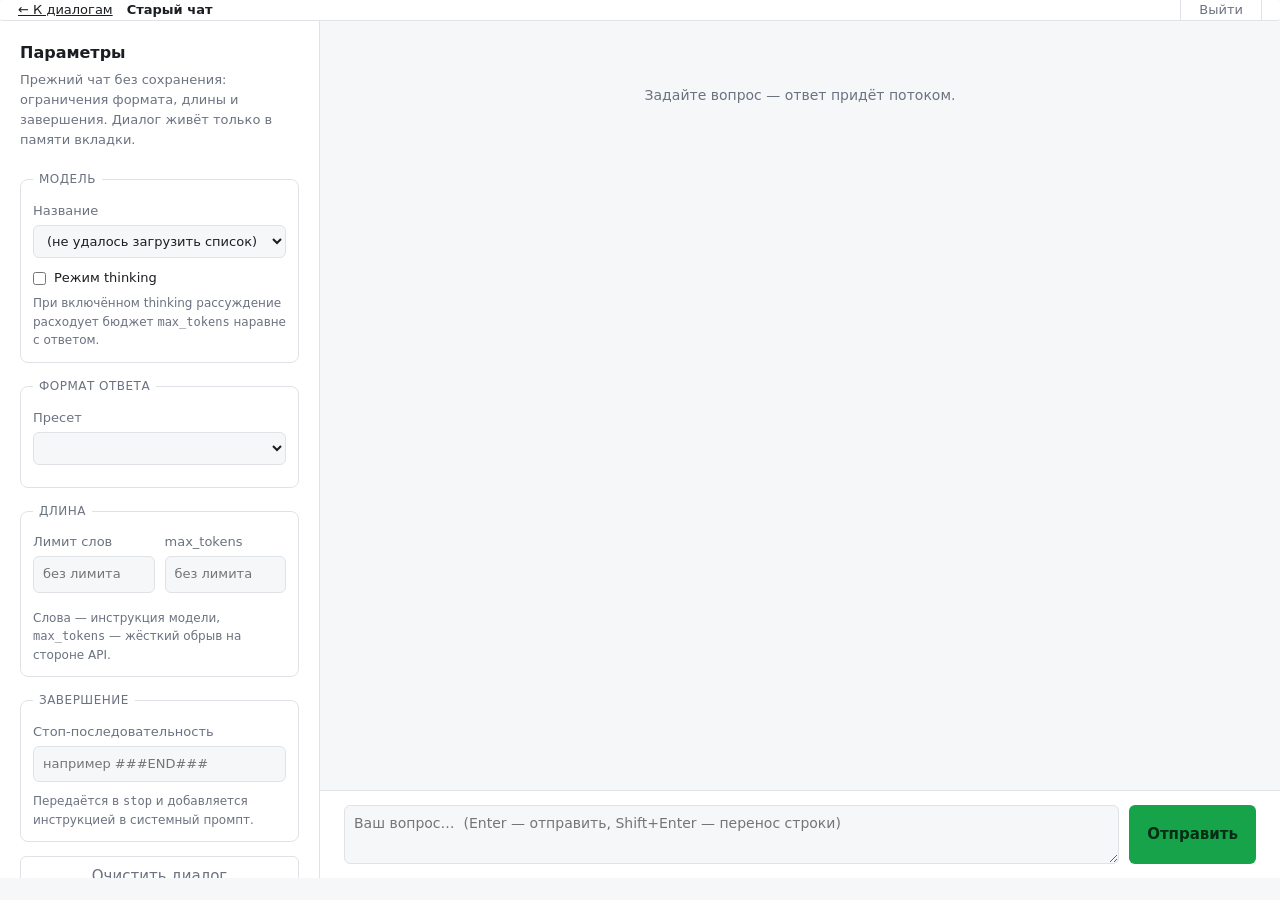
==== static/legacy.html @ efd4877f "Диалоги с сохранением истории между запусками Главная страница — чат со списком диалогов; переписка " ====
<!DOCTYPE html>
<html lang="ru">
<head>
<meta charset="utf-8">
<meta name="viewport" content="width=device-width, initial-scale=1">
<title>Старый чат — LLM чат</title>
<link rel="stylesheet" href="/static/style.css">
</head>
<body>

<header class="bar">
  <a href="/">← К диалогам</a>
  <b>Старый чат</b>
  <span class="grow"></span>
  <span class="who" id="who"></span>
  <a class="btn ghost small" href="/admin" id="adminLink" hidden>Пользователи</a>
  <a class="btn ghost small" href="/auth/logout">Выйти</a>
</header>

<div class="app">
<aside>
  <h1>Параметры</h1>
  <div class="sub">Прежний чат без сохранения: ограничения формата, длины и завершения. Диалог живёт только в памяти вкладки.</div>

  <fieldset>
    <legend>Модель</legend>
    <label><span>Название</span><select id="model"></select></label>
    <div class="check"><input type="checkbox" id="thinking"><label for="thinking" style="margin:0">Режим thinking</label></div>
    <div class="hint">При включённом thinking рассуждение расходует бюджет <code>max_tokens</code> наравне с ответом.</div>
  </fieldset>

  <fieldset>
    <legend>Формат ответа</legend>
    <label><span>Пресет</span><select id="format"></select></label>
    <label id="customWrap" hidden><span>Своя инструкция</span><textarea id="customFormat" placeholder="Опишите требуемый формат ответа"></textarea></label>
  </fieldset>

  <fieldset>
    <legend>Длина</legend>
    <div class="row">
      <label><span>Лимит слов</span><input type="number" id="wordLimit" min="1" max="5000" placeholder="без лимита"></label>
      <label><span>max_tokens</span><input type="number" id="maxTokens" min="1" max="8192" placeholder="без лимита"></label>
    </div>
    <div class="hint">Слова — инструкция модели, <code>max_tokens</code> — жёсткий обрыв на стороне API.</div>
  </fieldset>

  <fieldset>
    <legend>Завершение</legend>
    <label><span>Стоп-последовательность</span><input type="text" id="stop" placeholder="например ###END###"></label>
    <div class="hint">Передаётся в <code>stop</code> и добавляется инструкцией в системный промпт.</div>
  </fieldset>

  <button class="ghost" id="clear" style="width:100%">Очистить диалог</button>
</aside>

<main>
  <div id="log"><div class="empty">Задайте вопрос — ответ придёт потоком.</div></div>
  <form id="form" class="composer">
    <textarea id="prompt" placeholder="Ваш вопрос…  (Enter — отправить, Shift+Enter — перенос строки)"></textarea>
    <button id="send" type="submit">Отправить</button>
  </form>
</main>
</div>

<script src="/static/markdown.js"></script>
<script src="/static/common.js"></script>
<script>
const $ = id => document.getElementById(id);
const log = $("log");
let history = [];      // диалог живёт только в памяти вкладки
let busy = false;

// ---------- кто вошёл ----------
fetch("/api/me").then(r => r.json()).then(me => {
  if (!me.authenticated) { location.href = "/login"; return; }
  if (me.status !== "approved") { location.href = "/pending"; return; }
  $("who").append("Вы: ", Object.assign(document.createElement("b"), { textContent: me.login }));
  if (me.is_admin) $("adminLink").hidden = false;
});

// ---------- начальная конфигурация ----------
fetch("/api/config").then(r => r.json()).then(cfg => {
  cfg.models.forEach(m => {
    $("model").add(new Option(m, m, m === cfg.default_model, m === cfg.default_model));
  });
  cfg.formats.forEach(f => $("format").add(new Option(f.label, f.id)));
}).catch(() => {
  $("model").add(new Option("(не удалось загрузить список)", ""));
});

$("format").addEventListener("change", e => {
  $("customWrap").hidden = e.target.value !== "custom";
});

// ---------- отрисовка ----------
function addMessage(role, who) {
  if (log.querySelector(".empty")) log.innerHTML = "";
  const el = document.createElement("div");
  el.className = "msg " + role;
  el.innerHTML = `<div class="who"></div><div class="body"></div>`;
  el.querySelector(".who").textContent = who;
  log.appendChild(el);
  log.scrollTop = log.scrollHeight;
  return el;
}

function num(v) { return v === "" || v === null ? null : Number(v); }

function constraints() {
  return {
    model: $("model").value || null,
    format_preset: $("format").value || "free",
    custom_format: $("customFormat").value,
    word_limit: num($("wordLimit").value),
    max_tokens: num($("maxTokens").value),
    stop: $("stop").value,
    thinking: $("thinking").checked,
  };
}

// ---------- отправка ----------
async function send(text) {
  if (busy) return;
  busy = true;
  $("send").disabled = true;

  addMessage("user", "Вы").querySelector(".body").textContent = text;
  history.push({ role: "user", content: text });

  const el = addMessage("assistant", "Модель");
  const body = el.querySelector(".body");
  body.classList.add("cursor");

  let answer = "", reasoning = "", reasoningBox = null;

  try {
    const res = await fetch("/api/chat", {
      method: "POST",
      headers: { "Content-Type": "application/json" },
      body: JSON.stringify({ messages: history, constraints: constraints() }),
    });
    if (res.status === 401) { location.href = "/login"; return; }
    if (res.status === 403) { location.href = "/pending"; return; }
    if (!res.ok) throw new Error("HTTP " + res.status);

    const reader = res.body.getReader();
    const decoder = new TextDecoder();
    let buf = "";

    while (true) {
      const { done, value } = await reader.read();
      if (done) break;
      buf += decoder.decode(value, { stream: true });
      const parts = buf.split("\n\n");
      buf = parts.pop();

      for (const part of parts) {
        if (!part.startsWith("data: ")) continue;
        const ev = JSON.parse(part.slice(6));

        if (ev.type === "request") {
          const d = requestDetails(ev.request);
          if (d) el.appendChild(d);
        } else if (ev.type === "meta") {
          const d = document.createElement("details");
          d.innerHTML = `<summary>Системный промпт (${ev.model})</summary><pre></pre>`;
          d.querySelector("pre").textContent = ev.system;
          el.appendChild(d);
        } else if (ev.type === "reasoning") {
          if (!reasoningBox) {
            const d = document.createElement("details");
            d.innerHTML = `<summary>Рассуждение</summary><pre></pre>`;
            el.insertBefore(d, body);
            reasoningBox = d.querySelector("pre");
          }
          reasoning += ev.text;
          reasoningBox.textContent = reasoning;
        } else if (ev.type === "content") {
          answer += ev.text;
          setMarkdown(body, answer);
          log.scrollTop = log.scrollHeight;
        } else if (ev.type === "error") {
          body.classList.add("error");
          body.textContent = ev.message;
        } else if (ev.type === "done") {
          const u = ev.usage || {};
          const stats = document.createElement("div");
          stats.className = "stats";
          stats.innerHTML =
            `<span>finish_reason <b>${ev.finish_reason}</b></span>` +
            `<span>токенов ответа <b>${u.completion_tokens ?? "—"}</b></span>` +
            `<span>всего <b>${u.total_tokens ?? "—"}</b></span>` +
            `<span>слов <b>${answer.trim() ? answer.trim().split(/\s+/).length : 0}</b></span>` +
            `<span>время <b>${ev.elapsed} с</b></span>`;
          el.appendChild(stats);
          if (ev.finish_reason === "length") {
            const w = document.createElement("div");
            w.className = "truncated";
            w.textContent = "Генерация оборвана лимитом max_tokens — ответ не дописан. " +
              (reasoning ? "Часть бюджета ушла на рассуждение." : "");
            el.appendChild(w);
          }
        }
      }
    }
    if (answer) history.push({ role: "assistant", content: answer });
  } catch (err) {
    body.classList.add("error");
    body.textContent = "Сбой запроса: " + err.message;
  } finally {
    body.classList.remove("cursor");
    busy = false;
    $("send").disabled = false;
    log.scrollTop = log.scrollHeight;
  }
}

// ---------- события ----------
$("form").addEventListener("submit", e => {
  e.preventDefault();
  const text = $("prompt").value.trim();
  if (!text) return;
  $("prompt").value = "";
  send(text);
});

$("prompt").addEventListener("keydown", e => {
  if (e.key === "Enter" && !e.shiftKey) { e.preventDefault(); $("form").requestSubmit(); }
});

$("clear").addEventListener("click", () => {
  history = [];
  log.innerHTML = '<div class="empty">Задайте вопрос — ответ придёт потоком.</div>';
});
</script>
</body>
</html>
---- static/style.css ----
:root {
  --bg: #f6f7f9; --panel: #ffffff; --border: #dfe3e8; --text: #1a1d21;
  --muted: #6b7280; --accent: #16a34a; --accent-text: #052e14;
  --user: #eef2ff; --warn: #b45309; --warn-soft: #fef3c7;
  --danger: #b91c1c; --danger-soft: #fee2e2;
  --mono: ui-monospace, SFMono-Regular, Menlo, monospace;
}
@media (prefers-color-scheme: dark) {
  :root {
    --bg: #14161a; --panel: #1c1f24; --border: #2c3138; --text: #e6e8ea;
    --muted: #9aa3ad; --accent: #4ade80; --accent-text: #052e14;
    --user: #1e2533; --warn: #fbbf24; --warn-soft: #2c2313;
    --danger: #f87171; --danger-soft: #2a1616;
  }
}
* { box-sizing: border-box; }
[hidden] { display: none !important; }
body {
  margin: 0; background: var(--bg); color: var(--text);
  font: 15px/1.55 system-ui, -apple-system, "Segoe UI", Roboto, sans-serif;
}
a { color: inherit; }

/* ---------- элементы форм ---------- */
fieldset { border: 1px solid var(--border); border-radius: 8px; padding: 12px; margin: 0 0 14px; }
legend { font-size: 12px; color: var(--muted); text-transform: uppercase; letter-spacing: .04em; padding: 0 6px; }
label { display: block; font-size: 13px; margin-bottom: 10px; }
label span { display: block; color: var(--muted); margin-bottom: 4px; }
label:last-child { margin-bottom: 0; }
select, textarea,
input:not([type=checkbox]):not([type=radio]):not([type=submit]) {
  width: 100%; padding: 7px 9px; border: 1px solid var(--border); border-radius: 6px;
  background: var(--bg); color: var(--text); font: inherit; font-size: 13px;
}
textarea { font-family: var(--mono); font-size: 12px; resize: vertical; min-height: 90px; }
.row { display: flex; gap: 10px; }
.row label { flex: 1; }
.check { display: flex; align-items: center; gap: 8px; font-size: 13px; }
.check input { margin: 0; }
.hint { color: var(--muted); font-size: 12px; margin-top: 6px; }

button, .btn {
  display: inline-block; padding: 8px 18px; border: 0; border-radius: 6px;
  background: var(--accent); color: var(--accent-text);
  font: inherit; font-weight: 600; cursor: pointer; white-space: nowrap; text-decoration: none;
}
button:disabled { opacity: .5; cursor: default; }
button.ghost, .btn.ghost {
  background: transparent; color: var(--muted); border: 1px solid var(--border); font-weight: 400;
}
button.danger { background: var(--danger-soft); color: var(--danger); font-weight: 500; }
button.small { padding: 5px 12px; font-size: 13px; }

/* ---------- шапка ---------- */
header.bar {
  display: flex; align-items: center; gap: 14px;
  padding: 10px 18px; background: var(--panel); border-bottom: 1px solid var(--border);
  font-size: 13px;
}
header.bar .grow { flex: 1; }
header.bar .who { color: var(--muted); }
header.bar .who b { color: var(--text); font-weight: 600; }
.badge {
  padding: 2px 8px; border-radius: 999px; font-size: 11px; font-weight: 600;
  background: var(--accent); color: var(--accent-text);
}

/* ---------- карточка по центру (вход, ожидание) ---------- */
.center { min-height: 100vh; display: grid; place-items: center; padding: 24px; }
.card {
  background: var(--panel); border: 1px solid var(--border); border-radius: 12px;
  padding: 32px; max-width: 440px; width: 100%; text-align: center;
}
.card h1 { font-size: 20px; margin: 0 0 8px; }
.card p { color: var(--muted); font-size: 14px; margin: 0 0 20px; }
.card .btn { width: 100%; padding: 12px; }
.notice {
  margin-top: 18px; padding: 10px 12px; border-radius: 8px; font-size: 13px;
  background: var(--warn-soft); color: var(--warn); text-align: left;
}

/* ---------- чат ---------- */
.app { display: grid; grid-template-columns: 320px 1fr; height: calc(100vh - 43px); }
@media (max-width: 860px) { .app { grid-template-columns: 1fr; height: auto; } }
aside { background: var(--panel); border-right: 1px solid var(--border); padding: 20px; overflow-y: auto; }
aside h1 { font-size: 16px; margin: 0 0 4px; }
aside .sub { color: var(--muted); font-size: 13px; margin-bottom: 20px; }
main { display: flex; flex-direction: column; min-width: 0; height: 100%; }
@media (max-width: 860px) { main { height: 80vh; } }
#log { flex: 1; overflow-y: auto; padding: 24px; display: flex; flex-direction: column; gap: 16px; }
.msg { max-width: 780px; }
.msg .who { font-size: 12px; color: var(--muted); margin-bottom: 4px; }
.msg .body {
  background: var(--panel); border: 1px solid var(--border); border-radius: 10px;
  padding: 12px 14px; white-space: pre-wrap; word-wrap: break-word;
}
.msg.user .body { background: var(--user); }
details { margin-top: 8px; }
details summary { cursor: pointer; font-size: 12px; color: var(--muted); }
details pre {
  margin: 8px 0 0; padding: 10px; background: var(--bg); border: 1px solid var(--border);
  border-radius: 6px; font-family: var(--mono); font-size: 12px; white-space: pre-wrap; color: var(--muted);
}
.stats { margin-top: 8px; font-family: var(--mono); font-size: 12px; color: var(--muted); display: flex; flex-wrap: wrap; gap: 12px; }
.stats b { font-weight: 600; color: var(--text); }
.truncated { margin-top: 8px; padding: 8px 10px; border-radius: 6px; background: var(--warn-soft); color: var(--warn); font-size: 13px; }
.error { border-color: var(--warn); color: var(--warn); }
.empty { color: var(--muted); text-align: center; margin-top: 40px; font-size: 14px; }
form.composer { border-top: 1px solid var(--border); background: var(--panel); padding: 14px 24px; display: flex; gap: 10px; }
#prompt { flex: 1; min-height: 44px; max-height: 180px; font-family: inherit; font-size: 14px; }
.cursor::after { content: "▌"; color: var(--accent); animation: blink 1s steps(2) infinite; }
@keyframes blink { 50% { opacity: 0; } }

/* ---------- админка ---------- */
.wrap { max-width: 1000px; margin: 0 auto; padding: 28px 20px; }
.wrap h1 { font-size: 20px; margin: 0 0 4px; }
.wrap .sub { color: var(--muted); font-size: 14px; margin-bottom: 24px; }
table { width: 100%; border-collapse: collapse; background: var(--panel); border: 1px solid var(--border); border-radius: 10px; overflow: hidden; }
th, td { padding: 11px 14px; text-align: left; border-bottom: 1px solid var(--border); font-size: 14px; }
th { font-size: 12px; color: var(--muted); text-transform: uppercase; letter-spacing: .04em; font-weight: 500; }
tr:last-child td { border-bottom: 0; }
td.actions { text-align: right; white-space: nowrap; }
td.actions button { margin-left: 6px; }
.status { font-size: 12px; font-weight: 600; padding: 3px 9px; border-radius: 999px; }
.status.pending { background: var(--warn-soft); color: var(--warn); }
.status.approved { background: var(--accent); color: var(--accent-text); }
.status.blocked { background: var(--danger-soft); color: var(--danger); }
.mono { font-family: var(--mono); font-size: 12px; color: var(--muted); }
.you { font-size: 11px; color: var(--muted); }

/* ---------- формы входа и регистрации ---------- */
.card form { text-align: left; margin-bottom: 16px; }
.card form label { margin-bottom: 12px; }
.card form input { padding: 9px 11px; font-size: 14px; }
.card button[type=submit] { width: 100%; padding: 11px; }
.card .alt {
  margin-top: 18px; padding-top: 18px; border-top: 1px solid var(--border);
  font-size: 13px; color: var(--muted);
}
.card .alt .btn { width: 100%; margin-top: 10px; }
.formerror {
  margin-bottom: 14px; padding: 9px 11px; border-radius: 6px; font-size: 13px;
  background: var(--danger-soft); color: var(--danger); text-align: left;
}

/* ---------- режим сравнения способов рассуждения ---------- */
.wrap.wide { max-width: 1100px; }
.setup { background: var(--panel); border: 1px solid var(--border); border-radius: 10px; padding: 18px; margin-bottom: 22px; }
.setup textarea { min-height: 96px; font-family: inherit; font-size: 14px; }
.setup .go { display: flex; gap: 12px; align-items: flex-end; }
.setup .go label { flex: 0 0 160px; margin: 0; }
.setup .go button { flex: 0 0 auto; padding: 10px 24px; }
.progress { margin-left: auto; font-size: 13px; color: var(--muted); font-family: var(--mono); }

.method { background: var(--panel); border: 1px solid var(--border); border-radius: 10px; padding: 16px 18px; margin-bottom: 14px; }
.method.correct { border-left: 3px solid var(--accent); }
.method.wrong { border-left: 3px solid var(--danger); }
.method h3 { margin: 0 0 2px; font-size: 15px; display: flex; align-items: center; gap: 10px; }
.method .note { color: var(--muted); font-size: 13px; margin-bottom: 12px; }
.verdict { font-size: 11px; font-weight: 700; padding: 3px 9px; border-radius: 999px; }
.verdict.ok { background: var(--accent); color: var(--accent-text); }
.verdict.no { background: var(--danger-soft); color: var(--danger); }
.verdict.na { background: var(--border); color: var(--muted); }
.short { font-size: 15px; padding: 10px 12px; background: var(--bg); border: 1px solid var(--border); border-radius: 8px; margin-bottom: 10px; }
.short b { font-family: var(--mono); }
.method .stats { margin-top: 4px; }
.waiting { color: var(--muted); font-size: 14px; padding: 14px 0; }
.summary { margin-top: 26px; }
.summary h2 { font-size: 16px; margin: 0 0 12px; }

/* ---------- режим сравнения температур ---------- */
.tcard { background: var(--panel); border: 1px solid var(--border); border-radius: 10px; padding: 16px 18px; margin-bottom: 14px; }
.tcard h3 { margin: 0 0 12px; font-size: 15px; font-family: var(--mono); }
.tcard h3 .tag { font-family: system-ui, sans-serif; font-size: 12px; color: var(--muted); font-weight: 400; margin-left: 8px; }
.sample { padding: 10px 12px; background: var(--bg); border: 1px solid var(--border); border-radius: 8px; margin-bottom: 8px; font-size: 14px; white-space: pre-wrap; }
.sample .n { display: block; font-size: 11px; color: var(--muted); font-family: var(--mono); margin-bottom: 4px; }
.sample.ok { border-left: 3px solid var(--accent); }
.sample.no { border-left: 3px solid var(--danger); }
.bar { height: 6px; background: var(--border); border-radius: 3px; overflow: hidden; min-width: 60px; }
.bar > i { display: block; height: 100%; background: var(--accent); }
.guide { background: var(--panel); border: 1px solid var(--border); border-radius: 10px; padding: 18px; margin-top: 22px; }
.guide h2 { font-size: 16px; margin: 0 0 12px; }
.guide dt { font-family: var(--mono); font-weight: 600; margin-top: 12px; }
.guide dt:first-of-type { margin-top: 0; }
.guide dd { margin: 4px 0 0; color: var(--muted); font-size: 14px; }

/* ---------- режим сравнения моделей ---------- */
.cfg { display: flex; gap: 10px; align-items: center; margin-bottom: 8px; }
.cfg select { flex: 1 1 220px; }
.cfg .price { flex: 0 0 110px; }
.cfg .chk { flex: 0 0 auto; display: flex; align-items: center; gap: 6px; font-size: 13px; white-space: nowrap; }
.cfg .drop { flex: 0 0 auto; padding: 6px 10px; font-size: 16px; line-height: 1; background: transparent; color: var(--muted); border: 1px solid var(--border); font-weight: 400; }
.cfghead { display: flex; gap: 10px; font-size: 11px; color: var(--muted); text-transform: uppercase; letter-spacing: .04em; margin-bottom: 6px; }
.cfghead .a { flex: 1 1 220px; } .cfghead .b { flex: 0 0 110px; } .cfghead .c { flex: 0 0 130px; }
.mcard { background: var(--panel); border: 1px solid var(--border); border-radius: 10px; padding: 16px 18px; margin-bottom: 14px; }
.mcard h3 { margin: 0 0 10px; font-size: 15px; font-family: var(--mono); }
.mcard .answer { white-space: pre-wrap; font-size: 14px; padding: 12px; background: var(--bg); border: 1px solid var(--border); border-radius: 8px; }
.links { font-size: 13px; color: var(--muted); }
.links a { color: var(--text); }

/* ---------- разметка markdown в ответах ---------- */
.md { white-space: normal; }
.md > :first-child { margin-top: 0; }
.md > :last-child { margin-bottom: 0; }
.md p { margin: 0 0 10px; }
.md h3, .md h4, .md h5, .md h6 { margin: 16px 0 8px; font-size: 15px; font-weight: 600; }
.md h3 { font-size: 16px; }
.md ul, .md ol { margin: 0 0 10px; padding-left: 22px; }
.md li { margin-bottom: 4px; }
.md code { font-family: var(--mono); font-size: .92em; background: var(--bg); border: 1px solid var(--border); border-radius: 4px; padding: 1px 5px; }
.md pre.code { margin: 0 0 10px; padding: 10px 12px; background: var(--bg); border: 1px solid var(--border); border-radius: 6px; font-family: var(--mono); font-size: 12px; white-space: pre; overflow-x: auto; }
.md blockquote { margin: 0 0 10px; padding: 6px 12px; border-left: 3px solid var(--border); color: var(--muted); }
.md table { margin: 0 0 10px; font-size: 13px; display: block; overflow-x: auto; }
.md th, .md td { padding: 7px 10px; }
.md hr { border: 0; border-top: 1px solid var(--border); margin: 14px 0; }
.md a { color: var(--accent); }

/* ---------- список диалогов ---------- */
aside.withlist { display: flex; flex-direction: column; }
.newconv { width: 100%; margin-bottom: 12px; }
.convlist { flex: 1 1 auto; overflow-y: auto; margin: 0 -8px 14px; min-height: 80px; }
.conv {
  display: flex; align-items: center; gap: 6px; padding: 8px 10px; margin-bottom: 2px;
  border-radius: 6px; cursor: pointer; font-size: 13px; color: var(--muted);
}
.conv:hover { background: var(--bg); }
.conv.active { background: var(--bg); color: var(--text); font-weight: 600; }
.conv .name { flex: 1; overflow: hidden; text-overflow: ellipsis; white-space: nowrap; }
.conv .count { font-family: var(--mono); font-size: 11px; opacity: .7; }
.conv .kill {
  flex: 0 0 auto; border: 0; background: transparent; color: var(--muted);
  font-size: 15px; line-height: 1; padding: 2px 4px; opacity: 0; font-weight: 400;
}
.conv:hover .kill, .conv.active .kill { opacity: 1; }
.conv .kill:hover { color: var(--danger); }
.convempty { color: var(--muted); font-size: 13px; padding: 10px; }
.convtitle { display: flex; align-items: center; gap: 10px; padding: 10px 24px; border-bottom: 1px solid var(--border); background: var(--panel); }
.convtitle b { font-size: 14px; }
.convtitle input { flex: 1; max-width: 420px; }
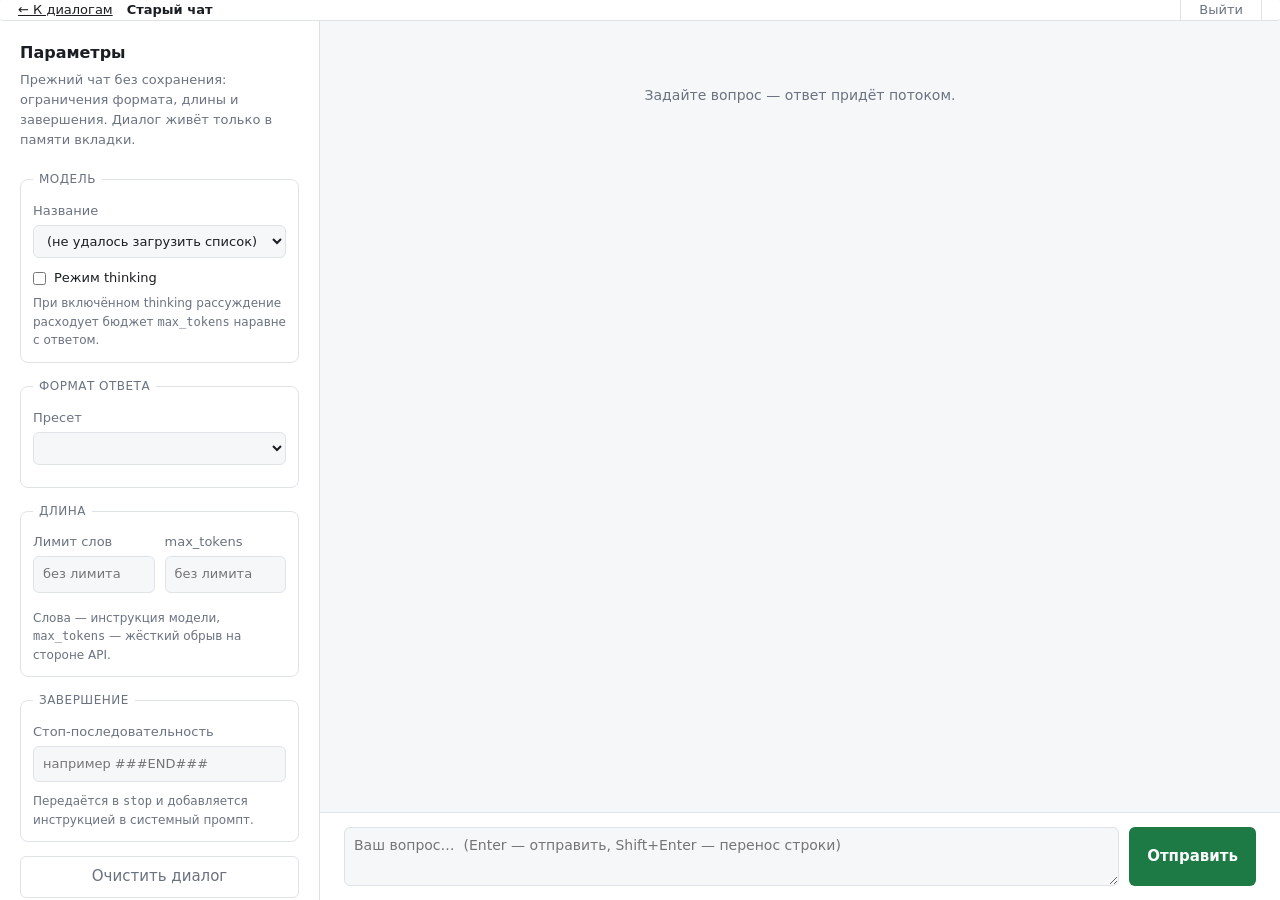
==== commit d3597ad4: "Чат прокручивается внутри окна, ввод и настройки всегда видны Длинный диалог растягивал страницу и в" ====
--- a/static/legacy.html
+++ b/static/legacy.html
@@ -6,7 +6,7 @@
 <title>Старый чат — LLM чат</title>
 <link rel="stylesheet" href="/static/style.css">
 </head>
-<body>
+<body class="chat">
 
 <header class="bar">
   <a href="/">← К диалогам</a>
--- a/static/style.css
+++ b/static/style.css
@@ -1,6 +1,8 @@
 :root {
   --bg: #f6f7f9; --panel: #ffffff; --border: #dfe3e8; --text: #1a1d21;
   --muted: #6b7280; --accent: #16a34a; --accent-text: #052e14;
+  /* Кнопки приглушённее значков: крупная заливка не должна бить в глаза. */
+  --btn: #1d7a45; --btn-text: #ffffff;
   --user: #eef2ff; --warn: #b45309; --warn-soft: #fef3c7;
   --danger: #b91c1c; --danger-soft: #fee2e2;
   --mono: ui-monospace, SFMono-Regular, Menlo, monospace;
@@ -9,6 +11,7 @@
   :root {
     --bg: #14161a; --panel: #1c1f24; --border: #2c3138; --text: #e6e8ea;
     --muted: #9aa3ad; --accent: #4ade80; --accent-text: #052e14;
+    --btn: #2f6a4a; --btn-text: #e8f4ec;
     --user: #1e2533; --warn: #fbbf24; --warn-soft: #2c2313;
     --danger: #f87171; --danger-soft: #2a1616;
   }
@@ -41,7 +44,7 @@
 
 button, .btn {
   display: inline-block; padding: 8px 18px; border: 0; border-radius: 6px;
-  background: var(--accent); color: var(--accent-text);
+  background: var(--btn); color: var(--btn-text);
   font: inherit; font-weight: 600; cursor: pointer; white-space: nowrap; text-decoration: none;
 }
 button:disabled { opacity: .5; cursor: default; }
@@ -80,14 +83,24 @@
 }
 
 /* ---------- чат ---------- */
-.app { display: grid; grid-template-columns: 320px 1fr; height: calc(100vh - 43px); }
-@media (max-width: 860px) { .app { grid-template-columns: 1fr; height: auto; } }
+/* Раскладка чата: страница ровно в окно, прокручивается только лента сообщений.
+   Высота шапки не зашита числом — она может стать выше, если ссылки перенесутся. */
+body.chat { display: flex; flex-direction: column; height: 100dvh; overflow: hidden; }
+body.chat .app { flex: 1 1 auto; min-height: 0; }
+.app { display: grid; grid-template-columns: 320px 1fr; }
+/* min-height: 0 обязателен: без него grid-элемент не может стать меньше
+   содержимого, растёт под длинный чат и выталкивает поле ввода за экран. */
+.app > aside, .app > main { min-height: 0; }
+@media (max-width: 860px) {
+  .app { grid-template-columns: 1fr; height: auto; }
+  body.chat { height: auto; overflow: visible; }
+}
 aside { background: var(--panel); border-right: 1px solid var(--border); padding: 20px; overflow-y: auto; }
 aside h1 { font-size: 16px; margin: 0 0 4px; }
 aside .sub { color: var(--muted); font-size: 13px; margin-bottom: 20px; }
 main { display: flex; flex-direction: column; min-width: 0; height: 100%; }
 @media (max-width: 860px) { main { height: 80vh; } }
-#log { flex: 1; overflow-y: auto; padding: 24px; display: flex; flex-direction: column; gap: 16px; }
+#log { flex: 1 1 auto; min-height: 0; overflow-y: auto; padding: 24px; display: flex; flex-direction: column; gap: 16px; }
 .msg { max-width: 780px; }
 .msg .who { font-size: 12px; color: var(--muted); margin-bottom: 4px; }
 .msg .body {
@@ -216,17 +229,18 @@
 .md a { color: var(--accent); }
 
 /* ---------- список диалогов ---------- */
-aside.withlist { display: flex; flex-direction: column; }
+/* Прокручивается только список диалогов: настройки внизу должны быть видны всегда. */
+aside.withlist { display: flex; flex-direction: column; overflow: hidden; }
 .newconv { width: 100%; margin-bottom: 12px; }
-.convlist { flex: 1 1 auto; overflow-y: auto; margin: 0 -8px 14px; min-height: 80px; }
+.convlist { flex: 1 1 auto; overflow-y: auto; margin: 0 -8px 14px; min-height: 60px; }
 .conv {
-  display: flex; align-items: center; gap: 6px; padding: 8px 10px; margin-bottom: 2px;
+  display: flex; align-items: center; gap: 14px; padding: 8px 10px; margin-bottom: 2px;
   border-radius: 6px; cursor: pointer; font-size: 13px; color: var(--muted);
 }
 .conv:hover { background: var(--bg); }
 .conv.active { background: var(--bg); color: var(--text); font-weight: 600; }
-.conv .name { flex: 1; overflow: hidden; text-overflow: ellipsis; white-space: nowrap; }
-.conv .count { font-family: var(--mono); font-size: 11px; opacity: .7; }
+.conv .name { flex: 1 1 0; min-width: 0; overflow: hidden; text-overflow: ellipsis; white-space: nowrap; }
+.conv .count { flex: 0 0 auto; font-family: var(--mono); font-size: 11px; opacity: .7; }
 .conv .kill {
   flex: 0 0 auto; border: 0; background: transparent; color: var(--muted);
   font-size: 15px; line-height: 1; padding: 2px 4px; opacity: 0; font-weight: 400;
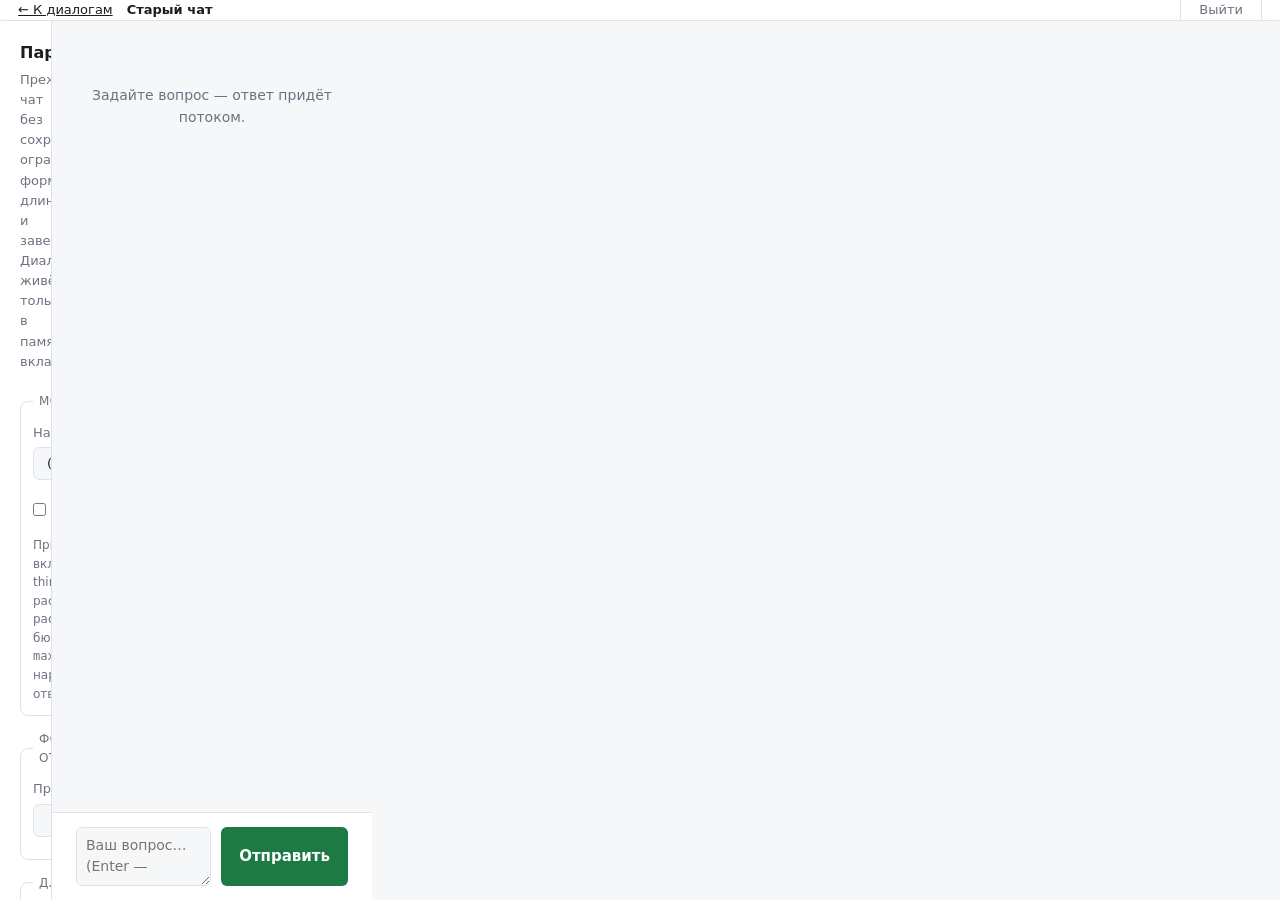
==== commit dabe5e8c: "Предел на первый кусок ответа и обновление списка моделей Провайдер принимает запрос, отвечает 200 и" ====
--- a/static/legacy.html
+++ b/static/legacy.html
@@ -141,7 +141,15 @@
     });
     if (res.status === 401) { location.href = "/login"; return; }
     if (res.status === 403) { location.href = "/pending"; return; }
-    if (!res.ok) throw new Error("HTTP " + res.status);
+    if (!res.ok) {
+      const info = await httpErrorResponse(res);
+      const hint = httpErrorHint(res.status);
+      body.classList.add("error");
+      body.textContent = `Сбой запроса: HTTP ${res.status}` + (hint ? ` — ${hint}` : "");
+      const d = responseDetails(info, "Ответ сервера (ошибка)");
+      if (d) el.appendChild(d);
+      return;
+    }
 
     const reader = res.body.getReader();
     const decoder = new TextDecoder();
@@ -160,6 +168,9 @@
 
         if (ev.type === "request") {
           const d = requestDetails(ev.request);
+          if (d) el.appendChild(d);
+        } else if (ev.type === "response") {
+          const d = responseDetails(ev.response);
           if (d) el.appendChild(d);
         } else if (ev.type === "meta") {
           const d = document.createElement("details");
@@ -175,13 +186,26 @@
           }
           reasoning += ev.text;
           reasoningBox.textContent = reasoning;
+        } else if (ev.type === "waiting") {
+          // Соединение живо, но текста ещё нет — показываем, что запрос в работе.
+          let wait = el.querySelector(".waitnote");
+          if (!wait) {
+            wait = el("div", "hint waitnote");
+            wait.style.marginTop = "8px";
+            el.appendChild(wait);
+          }
+          wait.textContent = `Модель пока молчит — соединение живо, идёт ${ev.elapsed} с.`;
         } else if (ev.type === "content") {
+          const wait = el.querySelector(".waitnote");
+          if (wait) wait.remove();
           answer += ev.text;
           setMarkdown(body, answer);
           log.scrollTop = log.scrollHeight;
         } else if (ev.type === "error") {
           body.classList.add("error");
           body.textContent = ev.message;
+          const d = errorDetails(ev);
+          if (d) el.appendChild(d);
         } else if (ev.type === "done") {
           const u = ev.usage || {};
           const stats = document.createElement("div");
--- a/static/style.css
+++ b/static/style.css
@@ -87,13 +87,20 @@
    Высота шапки не зашита числом — она может стать выше, если ссылки перенесутся. */
 body.chat { display: flex; flex-direction: column; height: 100dvh; overflow: hidden; }
 body.chat .app { flex: 1 1 auto; min-height: 0; }
-.app { display: grid; grid-template-columns: 320px 1fr; }
+.app { display: grid; grid-template-columns: 52px 320px 1fr; }
+/* Свёрнутое состояние: остаётся только полоса иконок. */
+.app.rail-only { grid-template-columns: 52px 1fr; }
+.app.rail-only .panel { display: none; }
 /* min-height: 0 обязателен: без него grid-элемент не может стать меньше
    содержимого, растёт под длинный чат и выталкивает поле ввода за экран. */
-.app > aside, .app > main { min-height: 0; }
+.app > nav, .app > aside, .app > main { min-height: 0; }
 @media (max-width: 860px) {
-  .app { grid-template-columns: 1fr; height: auto; }
+  .app, .app.rail-only { grid-template-columns: 1fr; height: auto; }
   body.chat { height: auto; overflow: visible; }
+  /* На узком экране полоса иконок ложится горизонтально над содержимым. */
+  .rail { flex-direction: row; border-right: 0; border-bottom: 1px solid var(--border); }
+  .railbtn.on { box-shadow: inset 0 2px 0 var(--btn); }
+  .panel { border-right: 0; border-bottom: 1px solid var(--border); max-height: 50vh; }
 }
 aside { background: var(--panel); border-right: 1px solid var(--border); padding: 20px; overflow-y: auto; }
 aside h1 { font-size: 16px; margin: 0 0 4px; }
@@ -230,7 +237,43 @@
 
 /* ---------- список диалогов ---------- */
 /* Прокручивается только список диалогов: настройки внизу должны быть видны всегда. */
-aside.withlist { display: flex; flex-direction: column; overflow: hidden; }
+/* ---------- полоса вкладок и раскрывающаяся панель ---------- */
+.rail {
+  background: var(--panel); border-right: 1px solid var(--border);
+  display: flex; flex-direction: column; align-items: center;
+  gap: 6px; padding: 8px 0; overflow-y: auto;
+}
+.railbtn {
+  flex: 0 0 auto; width: 36px; height: 36px; padding: 0; border: 0;
+  display: grid; place-items: center; border-radius: 8px;
+  background: transparent; color: var(--muted); cursor: pointer; font-weight: 400;
+}
+.railbtn:hover { background: var(--bg); color: var(--text); }
+.railbtn.on { background: var(--bg); color: var(--text); box-shadow: inset 2px 0 0 var(--btn); }
+.railbtn svg { width: 18px; height: 18px; }
+
+.panel {
+  background: var(--panel); border-right: 1px solid var(--border);
+  display: flex; flex-direction: column; min-height: 0; overflow: hidden;
+}
+.tab { display: none; flex-direction: column; min-height: 0; height: 100%; }
+.tab.on { display: flex; }
+.tabhead {
+  flex: 0 0 auto; padding: 11px 18px; border-bottom: 1px solid var(--border);
+  font-size: 12px; text-transform: uppercase; letter-spacing: .04em; color: var(--muted);
+  display: flex; align-items: center; gap: 8px;
+}
+.tabhead .grow { flex: 1; }
+.tabhead button {
+  padding: 2px 8px; font-size: 15px; line-height: 1; background: transparent;
+  color: var(--muted); border: 0; font-weight: 400;
+}
+.tabhead button:hover { color: var(--text); }
+/* Содержимое вкладки прокручивается внутри себя, наружу панель не растёт. */
+.tabbody { flex: 1 1 auto; min-height: 0; overflow-y: auto; padding: 16px 18px; }
+/* У диалогов прокручивается список, а кнопка остаётся на месте. */
+.tab[data-tab="dialogs"] .tabbody { display: flex; flex-direction: column; overflow: hidden; }
+.tabbody fieldset:last-of-type { margin-bottom: 0; }
 .newconv { width: 100%; margin-bottom: 12px; }
 .convlist { flex: 1 1 auto; overflow-y: auto; margin: 0 -8px 14px; min-height: 60px; }
 .conv {
@@ -251,3 +294,29 @@
 .convtitle { display: flex; align-items: center; gap: 10px; padding: 10px 24px; border-bottom: 1px solid var(--border); background: var(--panel); }
 .convtitle b { font-size: 14px; }
 .convtitle input { flex: 1; max-width: 420px; }
+
+/* ---------- разбор расхода токенов ---------- */
+.tokhead { display: flex; gap: 12px; align-items: flex-end; margin-bottom: 20px; }
+.tokhead label { flex: 1; max-width: 460px; margin: 0; }
+.cards { display: grid; grid-template-columns: repeat(auto-fit, minmax(150px, 1fr)); gap: 12px; margin-bottom: 24px; }
+.card-stat { background: var(--panel); border: 1px solid var(--border); border-radius: 10px; padding: 14px 16px; }
+.card-stat .v { font-size: 22px; font-weight: 600; font-family: var(--mono); }
+.card-stat .k { font-size: 12px; color: var(--muted); margin-top: 2px; }
+.growth { background: var(--panel); border: 1px solid var(--border); border-radius: 10px; padding: 18px; margin-bottom: 22px; }
+.growth h2 { font-size: 15px; margin: 0 0 4px; }
+.growth .sub { font-size: 13px; margin-bottom: 16px; }
+.gbar { display: flex; align-items: center; gap: 10px; margin-bottom: 6px; font-size: 12px; font-family: var(--mono); }
+.gbar .n { flex: 0 0 28px; color: var(--muted); text-align: right; }
+.gbar .track { flex: 1; height: 18px; background: var(--bg); border-radius: 4px; overflow: hidden; display: flex; }
+.gbar .in { background: var(--btn); height: 100%; }
+.gbar .out { background: var(--warn); height: 100%; opacity: .75; }
+.gbar .val { flex: 0 0 130px; color: var(--muted); }
+.legend { display: flex; gap: 16px; font-size: 12px; color: var(--muted); margin-top: 12px; }
+.legend i { display: inline-block; width: 10px; height: 10px; border-radius: 2px; margin-right: 5px; vertical-align: middle; }
+.gauge { height: 10px; background: var(--bg); border: 1px solid var(--border); border-radius: 5px; overflow: hidden; margin: 8px 0 6px; }
+.gauge > i { display: block; height: 100%; background: var(--btn); }
+
+/* Поле с кнопкой справа: выпадающий список моделей и кнопка обновления. */
+.withbtn { display: flex; gap: 6px; align-items: stretch; }
+.withbtn select { flex: 1 1 auto; min-width: 0; }
+.withbtn button { flex: 0 0 auto; padding: 0 10px; font-size: 15px; line-height: 1; }
